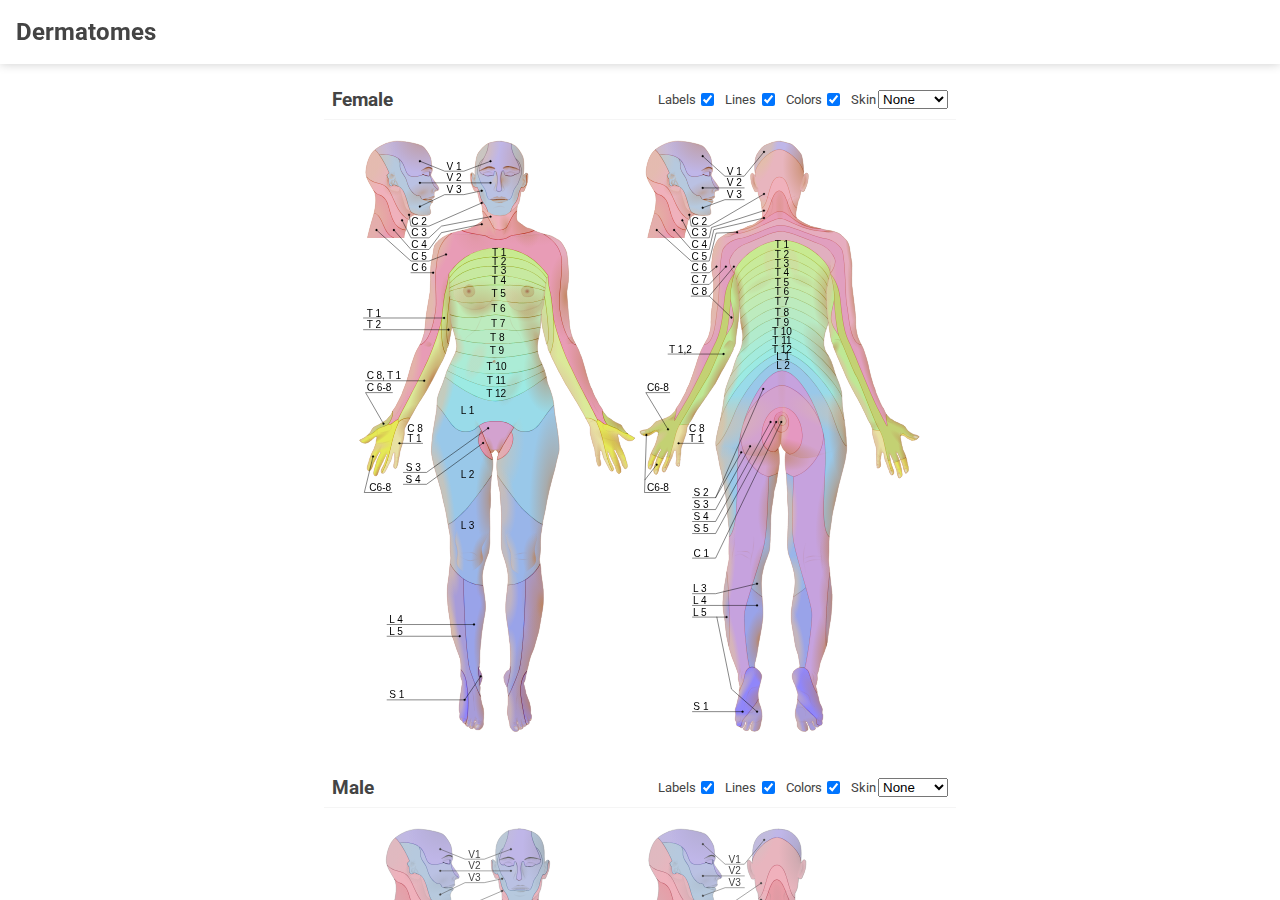
==== src/index.html @ c75bdf00 "first" ====
<!DOCTYPE html>
<html lang="en">
  <head>
    <meta charset="UTF-8" />
    <title>Dermatomes</title>
    <meta name="viewport" content="width=device-width, initial-scale=1.0" />
    <link rel="stylesheet" href="style.css" />
  </head>
  <body>
    <div class="header">
      <h1>Dermatomes</h1>
    </div>
    <div class="content">
      <div class="grid">
        <div class="row">
          <!-- <div id="female" class="col wrapper">
            <h2>Female</h2>
            <div class="row">
              <object data="assets/female.svg" type="image/svg+xml"></object>
              <form id="female" action="#">
                <div>
                  <label for="labels">Labels</label>
                  <input checked type="checkbox" id="labels" name="labels" />
                </div>
                <div>
                  <label for="lines">Lines</label>
                  <input checked type="checkbox" id="lines" name="lines" />
                </div>
                <div>
                  <label for="colors">Colors</label>
                  <input checked type="checkbox" id="colors" name="colors" />
                </div>
                <div>
                  <label for="skin-type">Skin</label>
                  <select name="skin-type" id="skin-type">
                    <option value="none">None</option>
                    <option value="light">Light</option>
                    <option value="medium">Medium</option>
                    <option value="dark">Dark</option>
                  </select>
                </div>
              </form>
            </div>
          </div> -->
          <div id="female" class="col wrapper">
            <form action="#">
              <h2>Female&nbsp;</h2>
              <div class="settings">
                <div>
                  <label for="labelsf">Labels</label>
                  <input checked type="checkbox" id="labelsf" name="labels" />
                </div>
                <div>
                  <label for="linesf">Lines</label>
                  <input checked type="checkbox" id="linesf" name="lines" />
                </div>
                <div>
                  <label for="colorsf">Colors</label>
                  <input checked type="checkbox" id="colorsf" name="colors" />
                </div>
                <div>
                  <label for="skin-typef">Skin</label>
                  <select name="skin-type" id="skin-typef">
                    <option value="none">None</option>
                    <option value="light">Light</option>
                    <option value="medium">Medium</option>
                    <option value="dark">Dark</option>
                  </select>
                </div>
              </div>
            </form>
            <object data="assets/female.svg" type="image/svg+xml"></object>
          </div>
          <div id="male" class="col wrapper">
            <form action="#">
              <h2>Male&nbsp;</h2>
              <div class="settings">
                <div>
                  <label for="labelsm">Labels</label>
                  <input checked type="checkbox" id="labelsm" name="labels" />
                </div>
                <div>
                  <label for="linesm">Lines</label>
                  <input checked type="checkbox" id="linesm" name="lines" />
                </div>
                <div>
                  <label for="colorsm">Colors</label>
                  <input checked type="checkbox" id="colorsm" name="colors" />
                </div>
                <div>
                  <label for="skin-typem">Skin</label>
                  <select name="skin-type" id="skin-typem">
                    <option value="none">None</option>
                    <option value="light">Light</option>
                    <option value="medium">Medium</option>
                    <option value="dark">Dark</option>
                  </select>
                </div>
              </div>
            </form>
            <object data="assets/male.svg" type="image/svg+xml"></object>
          </div>
        </div>
      </div>
      <div class="content_item">
        <h2>What are dermatomes?</h2>
        <p>
          A dermatome is an area of skin that is mainly supplied by afferent
          nerve fibres from the dorsal root of any given spinal nerve. There are
          8 cervical nerves (C1 being an exception with no dermatome), 12
          thoracic nerves (T1-T12), 5 lumbar nerves (L1-L5) and 5 sacral nerves
          (S1-S5). Each of these nerves relays sensation (including pain) from a
          particular region of skin to the brain.
        </p>
      </div>
      <div class="content_item">
        <h2>What are the dermatomes?</h2>
        <ul>
          <li>
            <strong>C2</strong> - At least one cm lateral to the occipital
            protuberance at the base of the skull. Alternately, a point at least
            3 cm (1.2 in) behind the ear.
          </li>
          <li>
            <strong>C3</strong> - In the supraclavicular fossa, at the
            midclavicular line.
          </li>
          <li><strong>C4</strong> - Over the acromioclavicular joint.</li>
          <li>
            <strong>C5</strong> - On the lateral (radial) side of the
            antecubital fossa, just proximally to the elbow.
          </li>
          <li>
            <strong>C6</strong> - On the dorsal surface of the proximal phalanx
            of the thumb.
          </li>
          <li>
            <strong>C7</strong> - On the dorsal surface of the proximal phalanx
            of the middle finger.
          </li>
          <li>
            <strong>C8</strong> - On the dorsal surface of the proximal phalanx
            of the little finger.
          </li>
          <li>
            <strong>T1</strong> - On the medial (ulnar) side of the antecubital
            fossa, just distal to the medial epicondyle of the humerus.
          </li>
          <li><strong>T2</strong> - At the apex of the axilla.</li>
          <li>
            <strong>T3</strong> - Intersection of the midclavicular line and the
            third intercostal space.
          </li>
          <li>
            <strong>T4</strong> - Intersection of the midclavicular line and the
            fourth intercostal space, located at the level of the nipples.
          </li>
          <li>
            <strong>T5</strong> - Intersection of the midclavicular line and the
            fifth intercostal space, horizontally located midway between the
            level of the nipples and the level of the xiphoid process.
          </li>
          <li>
            <strong>T6</strong> - Intersection of the midclavicular line and the
            horizontal level of the xiphoid process.
          </li>
          <li>
            <strong>T7</strong> - Intersection of the midclavicular line and the
            horizontal level at one quarter the distance between the level of
            the xiphoid process and the level of the umbilicus.
          </li>
          <li>
            <strong>T8</strong> - Intersection of the midclavicular line and the
            horizontal level at one half the distance between the level of the
            xiphoid process and the level of the umbilicus.
          </li>
          <li>
            <strong>T9</strong> - Intersection of the midclavicular line and the
            horizontal level at three quarters of the distance between the level
            of the xiphoid process and the level of the umbilicus.
          </li>
          <li>
            <strong>T10</strong> - Intersection of the midclavicular line, at
            the horizontal level of the umbilicus.
          </li>
          <li>
            <strong>T11</strong> - Intersection of the midclavicular line, at
            the horizontal level midway between the level of the umbilicus and
            the inguinal ligament.
          </li>
          <li>
            <strong>T12</strong> - Intersection of the midclavicular line and
            the midpoint of the inguinal ligament.
          </li>
          <li>
            <strong>L1</strong> - Midway between the key sensory points for T12
            and L2.[clarification needed]
          </li>
          <li>
            <strong>L2</strong> - On the anterior medial thigh, at the midpoint
            of a line connecting the midpoint of the inguinal ligament and the
            medial epicondyle of the femur.
          </li>
          <li><strong>L3</strong> - At the medial epicondyle of the femur.</li>
          <li><strong>L4</strong> - Over the medial malleolus.</li>
          <li>
            <strong>L5</strong> - On the dorsum of the foot at the third
            metatarsophalangeal joint.
          </li>
          <li><strong>S1</strong> - On the lateral aspect of the calcaneus.</li>
          <li><strong>S2</strong> - At the midpoint of the popliteal fossa.</li>
          <li>
            <strong>S3</strong> - Over the tuberosity of the ischium or
            intragluteal fold
          </li>
          <li>
            <strong>S4 and S5</strong> - In the perianal area, less than one cm
            lateral to the mucocutaneous zone
          </li>
        </ul>
      </div>
    </div>
  </body>
  <script>
    window.addEventListener('DOMContentLoaded', () => {
      const objects = {
        male: {
          labels: true,
          lines: true,
          colors: true,
          skinType: 'none',
        },
        female: {
          labels: true,
          lines: true,
          colors: true,
          skinType: 'none',
        },
      };
      const noColors = `
        --color12: #00000000;
        --color13: #00000000;
        --color14: #00000000;
        --color15: #00000000;
        --color16: #00000000;
        --color17: #00000000;
        --color18: #00000000;
        --color19: #00000000;
        --color20: #00000000;
        --color21: #00000000;
        --color22: #00000000;
        --color23: #00000000;
        --color24: #00000000;
        --color25: #00000000;
        --color26: #00000000;
        --color27: #00000000;
        --color28: #00000000;
        --color29: #00000000;
        --color30: #00000000;
        --color31: #00000000;
        --color32: #00000000;
        --color33: #00000000;
        --color34: #00000000;
        --color35: #00000000;
        --color36: #00000000;
        --color37: #00000000;
        --color38: #00000000;
        --color39: #00000000;
        --color40: #00000000;
        --color41: #00000000;
        --color42: #00000000;
        --color43: #00000000;
        --color44: #00000000;
        --color45: #00000000;
        --color46: #00000000;
        --color47: #00000000;
        --color48: #00000000;
        --color49: #00000000;
        --color50: #00000000;
        --color51: #00000000;
        --color52: #00000000;
        --color53: #00000000;
        --color54: #00000000;
        --color55: #00000000;`;
      const colors = `
        --color12: #e89cb6;
        --color13: #c8ea91;
        --color14: #c8ea9b;
        --color15: #c7e9a0;
        --color16: #c6eba7;
        --color17: #c5ebae;
        --color18: #c1ebb5;
        --color19: #bdebbe;
        --color20: #b8ebc5;
        --color21: #b2ebcc;
        --color22: #abecd6;
        --color23: #a4ebdd;
        --color24: #9ceae3;
        --color25: #bfb6e8;
        --color26: #bac1e3;
        --color27: #e8b5be;
        --color28: #b6c9de;
        --color29: #f0b1bc;
        --color30: #e89ca6;
        --color31: #e6adbf;
        --color32: #e5e956;
        --color33: #c3d173;
        --color34: #e8e1a2;
        --color35: #dbe999;
        --color36: #99dbe9;
        --color37: #99c8e9;
        --color38: #99b5e9;
        --color39: #99a3e9;
        --color40: #b5e8cc;
        --color41: #9086fa;
        --color42: #7a6ef8;
        --color43: #e598c1;
        --color44: #d3a2cf;
        --color45: #a79cd9;
        --color46: #b98e81;
        --color47: #d39d73;
        --color48: #b58066;
        --color49: #bc8f82;
        --color50: #e19fbf;
        --color51: #e1afbf;
        --color52: #e38db5;
        --color53: #d2a6b0;
        --color54: #bee895;
        --color55: #c6a2de;
      `;
      const skinTypes = {
        none: `
          /* eyebrows */
          --color1: #616161;
          /* head contour */
          --color2: #a5a5a5;
          --color3: #919191;
          --color4: #757575;
          /* shades */
          --color5: #8d8d8d80;
          --color7: #c6c6c680;
          --color10: #76767680;
          /* fingernails */
          --color6: #dcdcdc;
          /* nipples */
          --color8: #787878;
          --color9: #666666;
          /* lines */
          --color11: #c0c0c0;
        `,
        light: `
          /* eyebrows */
          --color1: #8d5337;
          /* head contour */
          --color2: #cb9889;
          --color3: #ad877c;
          --color4: #916c61;
          /* shades */
          --color5: #bd805180;
          --color7: #e0c1a180;
          --color10: #ac654380;
          /* fingernails */
          --color6: #e4dbce;
          /* nipples */
          --color8: #a46b4a;
          --color9: #a2571b;
          /* lines */
          --color11: #ddaa82;`,
        medium: `
          /* eyebrows */
          --color1: #3b2a14;
          /* head contour */
          --color2: #c58c65;
          --color3: #9e664d;
          --color4: #754c36;
          /* shades */
          --color5: #9e593480;
          --color7: #dd986680;
          --color10: #7d431f80;
          /* fingernails */
          --color6: #d7b49e;
          /* nipples */
          --color8: #73351f;
          --color9: #521e12;
          /* lines */
          --color11: #b37344;`,
        dark: `
          /* eyebrows */
          --color1: #2b1a0e;
          /* head contour */
          --color2: #88564b;
          --color3: #6c4438;
          --color4: #52342b;
          /* shades */
          --color5: #6c3a2480;
          --color7: #a3745e80;
          --color10: #522b1880;
          /* fingernails */
          --color6: #c19a75;
          /* nipples */
          --color8: #4a2716;
          --color9: #331a0f;
          /* lines */
          --color11: #7d4f3b;`,
      };

      const createStyle = (id, content) => {
        const style = document.createElementNS(
          'http://www.w3.org/2000/svg',
          'style'
        );
        style.id = id;
        style.textContent = content;
        return style;
      };
      const update = (id) => (ev) => {
        const svg = ev.target;
        // compare parent id to id
        if (svg.parentElement.id !== id) return;
        const svgDoc = svg.contentWindow.document;
        const svgEl = svgDoc.querySelector('svg');

        let content;
        if (!svgDoc.querySelector('#static-style')) {
          content = `
            body {
              margin: 0;
              padding: 0;
              display: flex;
              justify-content: center;
              align-items: center;
              overflow: hidden;
            }
        `;
          const bodyStyle = createStyle('static-style', content);
          svgEl.appendChild(bodyStyle);
        }
        let dynStyle = svgDoc.querySelector('#dyn-style');
        content = `
          :root {
            --label-color: #444;
          }
          @media (prefers-color-scheme: dark) {
            :root {
              --label-color: #777;
            }
          }
          #front-labels, #back-labels {
            display: ${objects[id].labels ? 'block' : 'none'};
          }
          #front-lines, #back-lines {
            display: ${objects[id].lines ? 'block' : 'none'};
          }
          `;
        if (!dynStyle) {
          dynStyle = createStyle('dyn-style', content);
          svgEl.appendChild(dynStyle);
        } else {
          dynStyle.textContent = content;
        }

        // set colors
        if (objects[id].colors) {
          dynStyle.textContent += `
            :root {
              ${colors}
            }
          `;
        } else {
          dynStyle.textContent += `
            :root {
              ${noColors}
            }
          `;
        }
        // set skin type
        dynStyle.textContent += `
            :root {
              ${skinTypes[objects[id].skinType]}
            }
          `;
      };
      // inject style into svg object
      const wrappers = document.querySelectorAll('.wrapper');
      wrappers.forEach((wrapper) => {
        const id = wrapper.id;
        const svg = wrapper.querySelector('object');
        const svgDoc = svg.contentWindow.document;
        const svgEl = svgDoc.querySelector('html');
        const style = createStyle('static-style', '');
        svgEl.appendChild(style);
        svg.addEventListener('load', update(id));
        // window.addEventListener('resize', update(id));

        const labelsCB = wrapper.querySelector('[name=labels]');
        labelsCB.addEventListener('change', (event) => {
          objects[id].labels = event.target.checked;
          update(id)({ target: svg });
        });

        const linesCB = wrapper.querySelector('[name=lines]');
        linesCB.addEventListener('change', (event) => {
          objects[id].lines = event.target.checked;
          update(id)({ target: svg });
        });

        const colorsCB = wrapper.querySelector('[name=colors]');
        colorsCB.addEventListener('change', (event) => {
          objects[id].colors = event.target.checked;
          update(id)({ target: svg });
        });

        const skinTypeSelect = wrapper.querySelector('[name=skin-type]');
        skinTypeSelect.addEventListener('change', (event) => {
          objects[id].skinType = event.target.value;
          update(id)({ target: svg });
        });
      });
      // on content scroll
      let barTimeout;
      const content = document.querySelector('.content');
      content.addEventListener('scroll', (event) => {
        if (barTimeout) {
          clearTimeout(barTimeout); //clear to reset
        }
        barTimeout = setTimeout(() => {
          content.classList.remove('scrolling');
        }, 500);
        content.classList.add('scrolling');
      });
    });
  </script>
</html>
---- src/style.css ----
@import url('https://fonts.googleapis.com/css?family=Roboto:400,700');

:root {
  --background-color: #fff;
  --color: #444;
  --color-light: #f5f5f5;
  --header-height: 4rem;
  --header-box-shadow: 0 0 10px rgba(0, 0, 0, 0.2);
  --wrapper-min-width: 600px;
  --scrollbar-color: #00000040;
}

/* dark mode */
@media (prefers-color-scheme: dark) {
  :root {
    --background-color: #181a1b;
    --color: #fff;
    --color-light: #444;
    --header-box-shadow: 0 0 10px rgba(0, 0, 0, 0.8);
  }
}

html {
  position: relative;
  top: var(--header-height);
}

*:focus-visible {
  outline: none;
}

body {
  font-family: 'Roboto', sans-serif;
  background-color: var(--background-color);
  color: var(--color);
  margin: 0;
  padding: 0;
  height: calc(100vh - var(--header-height));
  width: 100%;
  position: relative;
  top: 0;
  left: 0;
  right: 0;
  bottom: 0;
  display: flex;
}

.header {
  position: fixed;
  top: 0;
  left: 0;
  right: 0;
  height: var(--header-height);
  background-color: var(--background-color);
  box-shadow: var(--header-box-shadow);
  padding: 0 1rem;
}

.header h1 {
  margin: 0;
  padding: 0;
  line-height: var(--header-height);
  text-align: start;
  font-size: 1.5rem;
  font-weight: 700;
  color: var(--color);
}

h2 {
  font-size: 1.2rem;
}

.content_item li, .content_item p {
  font-size: 0.9rem;
}

.content {
  flex: 1;
  padding: 0 1rem;
  overflow-y: overlay;
}

.wrapper {
  margin-top: 1rem;
  min-width: var(--wrapper-min-width);
}

.grid {
  display: flex;
  flex-wrap: wrap;
  justify-content: center;
  max-width: 100%;
}

.row {
  display: flex;
  flex-wrap: wrap;
  justify-content: space-evenly;
  width: 100%;
}

.col {
  display: flex;
  flex-direction: column;
}

object {
  margin: 1rem;
  height: 33vw;
  width: 33vw;
  min-width: calc(var(--wrapper-min-width));
  min-height: calc(var(--wrapper-min-width));
}

form {
  padding: 0.5rem;
  border-bottom: 1px solid var(--color-light);
  display: flex;
  flex-direction: row;
  justify-content: space-between;
  align-items: center;
}

form > h2 {
  margin: 0;
}

div.settings {
  display: flex;
  flex-direction: row;
  justify-content: space-between;
  align-items: center;
  column-gap: 0.5rem;
}

div.settings > div {
  display: flex;
  justify-content: space-between;
  align-items: center;
  column-gap: 0.1rem;
}

div.settings > div > label {
  font-size: 0.8rem;
  user-select: none;
}

/* small screens */
@media (max-width: 700px) {
  :root {
    --wrapper-min-width: 0;
  }
  h2 {
    font-size: 1rem;
  }
  .content {
    padding: 0;
  }
  object {
    margin: 0.5rem 0;
    min-width: 100vw;
    min-height: 100vw;
  }
}

/* scrollbars */
::-webkit-scrollbar {
  display: block;
  width: 12px;
}
::-webkit-scrollbar-track, ::-webkit-scrollbar-track:hover {
  background-color: #00000000;
}
::-webkit-scrollbar-track-piece, ::-webkit-scrollbar-track-piece:hover {
  background-color: #00000000;
}

::-webkit-scrollbar-thumb {
  background-color: #00000000;
  border: 4px solid transparent;
  border-radius: 8px;
  box-shadow: none;
  transition: box-shadow 1s;
  /* box-shadow: 3px 0px 0px 3px var(--scrollbar-color) inset; */
  /* opacity: 0; */
  /* box-shadow: 3px 0px 0px 3px var(--scrollbar-color) inset; */
  /* opacity: 0.5; */
  /* transition: box-shadow 0.2s ease-in-out; */
}

.scrolling::-webkit-scrollbar-thumb {
  /* box-shadow: 3px 0px 0px 3px var(--scrollbar-color) inset;
  transition: box-shadow 1s ease-in-out; */
  box-shadow: 3px 0px 0px 3px var(--scrollbar-color) inset;
  transition: box-shadow 1s ease-in-out;
}

.scrolling, ::-webkit-scrollbar-thumb:hover {
  /* --scrollbar-color: #00000040 !important; */
}
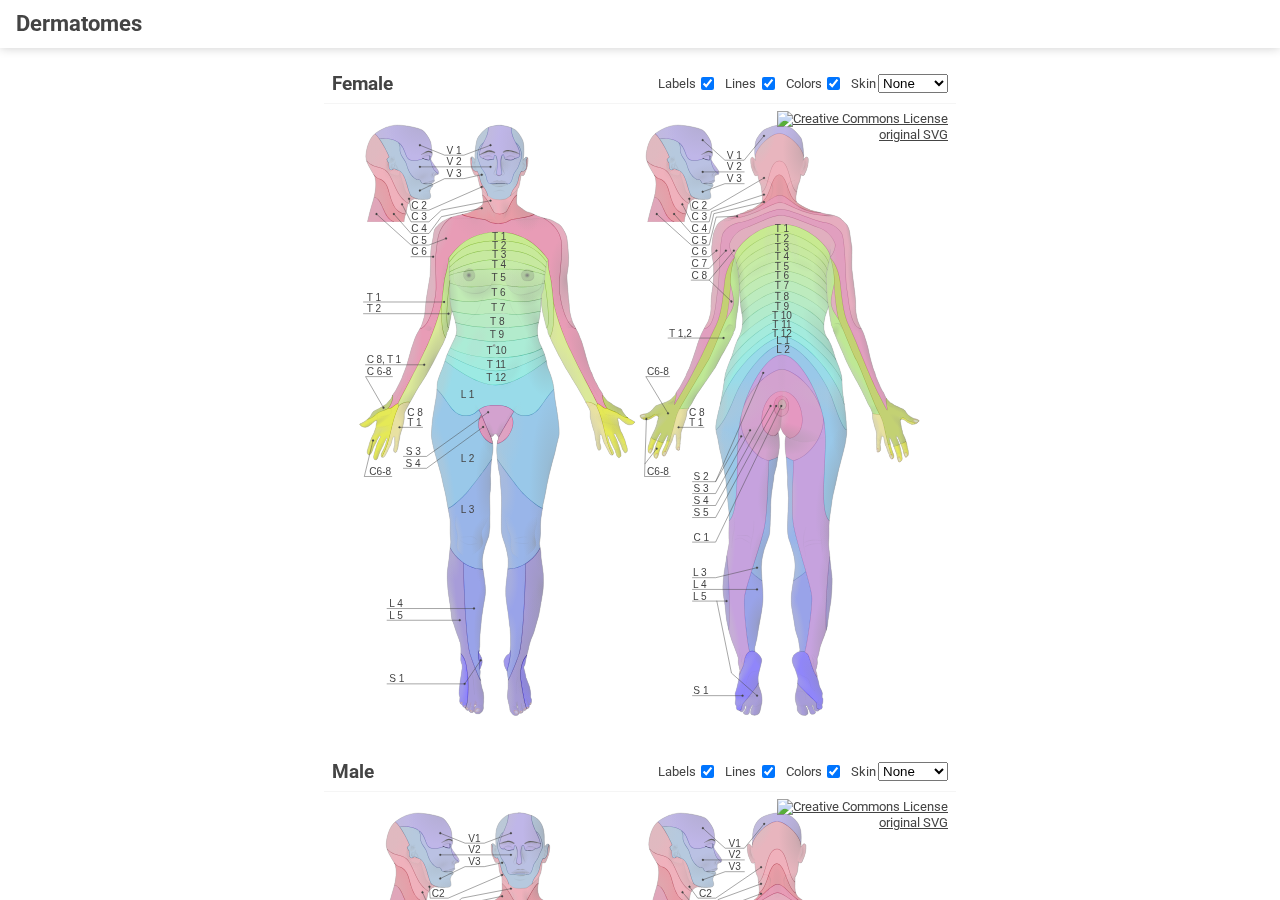
==== commit 2bbb0b7d: "v1 final" ====
--- a/src/index.html
+++ b/src/index.html
@@ -5,6 +5,7 @@
     <title>Dermatomes</title>
     <meta name="viewport" content="width=device-width, initial-scale=1.0" />
     <link rel="stylesheet" href="style.css" />
+    <script src="dermatomes.js" defer></script>
   </head>
   <body>
     <div class="header">
@@ -13,35 +14,6 @@
     <div class="content">
       <div class="grid">
         <div class="row">
-          <!-- <div id="female" class="col wrapper">
-            <h2>Female</h2>
-            <div class="row">
-              <object data="assets/female.svg" type="image/svg+xml"></object>
-              <form id="female" action="#">
-                <div>
-                  <label for="labels">Labels</label>
-                  <input checked type="checkbox" id="labels" name="labels" />
-                </div>
-                <div>
-                  <label for="lines">Lines</label>
-                  <input checked type="checkbox" id="lines" name="lines" />
-                </div>
-                <div>
-                  <label for="colors">Colors</label>
-                  <input checked type="checkbox" id="colors" name="colors" />
-                </div>
-                <div>
-                  <label for="skin-type">Skin</label>
-                  <select name="skin-type" id="skin-type">
-                    <option value="none">None</option>
-                    <option value="light">Light</option>
-                    <option value="medium">Medium</option>
-                    <option value="dark">Dark</option>
-                  </select>
-                </div>
-              </form>
-            </div>
-          </div> -->
           <div id="female" class="col wrapper">
             <form action="#">
               <h2>Female&nbsp;</h2>
@@ -68,6 +40,22 @@
                   </select>
                 </div>
               </div>
+              <div class="cc">
+                <a
+                  rel="license"
+                  href="http://creativecommons.org/publicdomain/zero/1.0/"
+                  target="_blank">
+                  <img
+                    alt="Creative Commons License"
+                    style="border-width: 0"
+                    src="https://i.creativecommons.org/p/zero/1.0/88x31.png" />
+                </a>
+                <a
+                  href="https://commons.wikimedia.org/wiki/Dermatomes_3D_shaded_true_SVG"
+                  target="_blank"
+                  >original SVG</a
+                >
+              </div>
             </form>
             <object data="assets/female.svg" type="image/svg+xml"></object>
           </div>
@@ -96,6 +84,20 @@
                     <option value="dark">Dark</option>
                   </select>
                 </div>
+              </div>
+              <div class="cc">
+                <a
+                  rel="license"
+                  href="http://creativecommons.org/publicdomain/zero/1.0/">
+                  <img
+                    alt="Creative Commons License"
+                    style="border-width: 0"
+                    src="https://i.creativecommons.org/p/zero/1.0/88x31.png" />
+                </a>
+                <a
+                  href="https://commons.wikimedia.org/wiki/Dermatomes_3D_shaded_true_SVG"
+                  >original SVG</a
+                >
               </div>
             </form>
             <object data="assets/male.svg" type="image/svg+xml"></object>
@@ -221,313 +223,4 @@
       </div>
     </div>
   </body>
-  <script>
-    window.addEventListener('DOMContentLoaded', () => {
-      const objects = {
-        male: {
-          labels: true,
-          lines: true,
-          colors: true,
-          skinType: 'none',
-        },
-        female: {
-          labels: true,
-          lines: true,
-          colors: true,
-          skinType: 'none',
-        },
-      };
-      const noColors = `
-        --color12: #00000000;
-        --color13: #00000000;
-        --color14: #00000000;
-        --color15: #00000000;
-        --color16: #00000000;
-        --color17: #00000000;
-        --color18: #00000000;
-        --color19: #00000000;
-        --color20: #00000000;
-        --color21: #00000000;
-        --color22: #00000000;
-        --color23: #00000000;
-        --color24: #00000000;
-        --color25: #00000000;
-        --color26: #00000000;
-        --color27: #00000000;
-        --color28: #00000000;
-        --color29: #00000000;
-        --color30: #00000000;
-        --color31: #00000000;
-        --color32: #00000000;
-        --color33: #00000000;
-        --color34: #00000000;
-        --color35: #00000000;
-        --color36: #00000000;
-        --color37: #00000000;
-        --color38: #00000000;
-        --color39: #00000000;
-        --color40: #00000000;
-        --color41: #00000000;
-        --color42: #00000000;
-        --color43: #00000000;
-        --color44: #00000000;
-        --color45: #00000000;
-        --color46: #00000000;
-        --color47: #00000000;
-        --color48: #00000000;
-        --color49: #00000000;
-        --color50: #00000000;
-        --color51: #00000000;
-        --color52: #00000000;
-        --color53: #00000000;
-        --color54: #00000000;
-        --color55: #00000000;`;
-      const colors = `
-        --color12: #e89cb6;
-        --color13: #c8ea91;
-        --color14: #c8ea9b;
-        --color15: #c7e9a0;
-        --color16: #c6eba7;
-        --color17: #c5ebae;
-        --color18: #c1ebb5;
-        --color19: #bdebbe;
-        --color20: #b8ebc5;
-        --color21: #b2ebcc;
-        --color22: #abecd6;
-        --color23: #a4ebdd;
-        --color24: #9ceae3;
-        --color25: #bfb6e8;
-        --color26: #bac1e3;
-        --color27: #e8b5be;
-        --color28: #b6c9de;
-        --color29: #f0b1bc;
-        --color30: #e89ca6;
-        --color31: #e6adbf;
-        --color32: #e5e956;
-        --color33: #c3d173;
-        --color34: #e8e1a2;
-        --color35: #dbe999;
-        --color36: #99dbe9;
-        --color37: #99c8e9;
-        --color38: #99b5e9;
-        --color39: #99a3e9;
-        --color40: #b5e8cc;
-        --color41: #9086fa;
-        --color42: #7a6ef8;
-        --color43: #e598c1;
-        --color44: #d3a2cf;
-        --color45: #a79cd9;
-        --color46: #b98e81;
-        --color47: #d39d73;
-        --color48: #b58066;
-        --color49: #bc8f82;
-        --color50: #e19fbf;
-        --color51: #e1afbf;
-        --color52: #e38db5;
-        --color53: #d2a6b0;
-        --color54: #bee895;
-        --color55: #c6a2de;
-      `;
-      const skinTypes = {
-        none: `
-          /* eyebrows */
-          --color1: #616161;
-          /* head contour */
-          --color2: #a5a5a5;
-          --color3: #919191;
-          --color4: #757575;
-          /* shades */
-          --color5: #8d8d8d80;
-          --color7: #c6c6c680;
-          --color10: #76767680;
-          /* fingernails */
-          --color6: #dcdcdc;
-          /* nipples */
-          --color8: #787878;
-          --color9: #666666;
-          /* lines */
-          --color11: #c0c0c0;
-        `,
-        light: `
-          /* eyebrows */
-          --color1: #8d5337;
-          /* head contour */
-          --color2: #cb9889;
-          --color3: #ad877c;
-          --color4: #916c61;
-          /* shades */
-          --color5: #bd805180;
-          --color7: #e0c1a180;
-          --color10: #ac654380;
-          /* fingernails */
-          --color6: #e4dbce;
-          /* nipples */
-          --color8: #a46b4a;
-          --color9: #a2571b;
-          /* lines */
-          --color11: #ddaa82;`,
-        medium: `
-          /* eyebrows */
-          --color1: #3b2a14;
-          /* head contour */
-          --color2: #c58c65;
-          --color3: #9e664d;
-          --color4: #754c36;
-          /* shades */
-          --color5: #9e593480;
-          --color7: #dd986680;
-          --color10: #7d431f80;
-          /* fingernails */
-          --color6: #d7b49e;
-          /* nipples */
-          --color8: #73351f;
-          --color9: #521e12;
-          /* lines */
-          --color11: #b37344;`,
-        dark: `
-          /* eyebrows */
-          --color1: #2b1a0e;
-          /* head contour */
-          --color2: #88564b;
-          --color3: #6c4438;
-          --color4: #52342b;
-          /* shades */
-          --color5: #6c3a2480;
-          --color7: #a3745e80;
-          --color10: #522b1880;
-          /* fingernails */
-          --color6: #c19a75;
-          /* nipples */
-          --color8: #4a2716;
-          --color9: #331a0f;
-          /* lines */
-          --color11: #7d4f3b;`,
-      };
-
-      const createStyle = (id, content) => {
-        const style = document.createElementNS(
-          'http://www.w3.org/2000/svg',
-          'style'
-        );
-        style.id = id;
-        style.textContent = content;
-        return style;
-      };
-      const update = (id) => (ev) => {
-        const svg = ev.target;
-        // compare parent id to id
-        if (svg.parentElement.id !== id) return;
-        const svgDoc = svg.contentWindow.document;
-        const svgEl = svgDoc.querySelector('svg');
-
-        let content;
-        if (!svgDoc.querySelector('#static-style')) {
-          content = `
-            body {
-              margin: 0;
-              padding: 0;
-              display: flex;
-              justify-content: center;
-              align-items: center;
-              overflow: hidden;
-            }
-        `;
-          const bodyStyle = createStyle('static-style', content);
-          svgEl.appendChild(bodyStyle);
-        }
-        let dynStyle = svgDoc.querySelector('#dyn-style');
-        content = `
-          :root {
-            --label-color: #444;
-          }
-          @media (prefers-color-scheme: dark) {
-            :root {
-              --label-color: #777;
-            }
-          }
-          #front-labels, #back-labels {
-            display: ${objects[id].labels ? 'block' : 'none'};
-          }
-          #front-lines, #back-lines {
-            display: ${objects[id].lines ? 'block' : 'none'};
-          }
-          `;
-        if (!dynStyle) {
-          dynStyle = createStyle('dyn-style', content);
-          svgEl.appendChild(dynStyle);
-        } else {
-          dynStyle.textContent = content;
-        }
-
-        // set colors
-        if (objects[id].colors) {
-          dynStyle.textContent += `
-            :root {
-              ${colors}
-            }
-          `;
-        } else {
-          dynStyle.textContent += `
-            :root {
-              ${noColors}
-            }
-          `;
-        }
-        // set skin type
-        dynStyle.textContent += `
-            :root {
-              ${skinTypes[objects[id].skinType]}
-            }
-          `;
-      };
-      // inject style into svg object
-      const wrappers = document.querySelectorAll('.wrapper');
-      wrappers.forEach((wrapper) => {
-        const id = wrapper.id;
-        const svg = wrapper.querySelector('object');
-        const svgDoc = svg.contentWindow.document;
-        const svgEl = svgDoc.querySelector('html');
-        const style = createStyle('static-style', '');
-        svgEl.appendChild(style);
-        svg.addEventListener('load', update(id));
-        // window.addEventListener('resize', update(id));
-
-        const labelsCB = wrapper.querySelector('[name=labels]');
-        labelsCB.addEventListener('change', (event) => {
-          objects[id].labels = event.target.checked;
-          update(id)({ target: svg });
-        });
-
-        const linesCB = wrapper.querySelector('[name=lines]');
-        linesCB.addEventListener('change', (event) => {
-          objects[id].lines = event.target.checked;
-          update(id)({ target: svg });
-        });
-
-        const colorsCB = wrapper.querySelector('[name=colors]');
-        colorsCB.addEventListener('change', (event) => {
-          objects[id].colors = event.target.checked;
-          update(id)({ target: svg });
-        });
-
-        const skinTypeSelect = wrapper.querySelector('[name=skin-type]');
-        skinTypeSelect.addEventListener('change', (event) => {
-          objects[id].skinType = event.target.value;
-          update(id)({ target: svg });
-        });
-      });
-      // on content scroll
-      let barTimeout;
-      const content = document.querySelector('.content');
-      content.addEventListener('scroll', (event) => {
-        if (barTimeout) {
-          clearTimeout(barTimeout); //clear to reset
-        }
-        barTimeout = setTimeout(() => {
-          content.classList.remove('scrolling');
-        }, 500);
-        content.classList.add('scrolling');
-      });
-    });
-  </script>
 </html>
--- a/src/style.css
+++ b/src/style.css
@@ -4,10 +4,10 @@
   --background-color: #fff;
   --color: #444;
   --color-light: #f5f5f5;
-  --header-height: 4rem;
+  --header-height: 3rem;
   --header-box-shadow: 0 0 10px rgba(0, 0, 0, 0.2);
   --wrapper-min-width: 600px;
-  --scrollbar-color: #00000040;
+  --scrollbar-color: #00000000;
 }
 
 /* dark mode */
@@ -27,6 +27,10 @@
 
 *:focus-visible {
   outline: none;
+}
+
+a {
+  color: var(--color);
 }
 
 body {
@@ -61,7 +65,7 @@
   padding: 0;
   line-height: var(--header-height);
   text-align: start;
-  font-size: 1.5rem;
+  font-size: 1.35rem;
   font-weight: 700;
   color: var(--color);
 }
@@ -78,6 +82,7 @@
   flex: 1;
   padding: 0 1rem;
   overflow-y: overlay;
+  overflow-x: hidden;
 }
 
 .wrapper {
@@ -113,6 +118,7 @@
 }
 
 form {
+  position: relative;
   padding: 0.5rem;
   border-bottom: 1px solid var(--color-light);
   display: flex;
@@ -130,6 +136,7 @@
   flex-direction: row;
   justify-content: space-between;
   align-items: center;
+  flex-wrap: wrap;
   column-gap: 0.5rem;
 }
 
@@ -143,6 +150,43 @@
 div.settings > div > label {
   font-size: 0.8rem;
   user-select: none;
+}
+
+/* license */
+.cc {
+  position: absolute;
+  display: flex;
+  flex-direction: column;
+  justify-content: flex-end;
+  align-items: flex-end;
+  top: 100%;
+  right: 0;
+  padding: 0.5rem;
+  font-size: 0.8rem;
+  color: var(--color);
+  background-color: #00000000;
+}
+
+
+/* scrollbars */
+::-webkit-scrollbar {
+  display: block;
+  width: 12px;
+}
+::-webkit-scrollbar-track, ::-webkit-scrollbar-track:hover {
+  background-color: #00000000;
+}
+::-webkit-scrollbar-track-piece, ::-webkit-scrollbar-track-piece:hover {
+  background-color: #00000000;
+}
+::-webkit-scrollbar-thumb, ::-webkit-scrollbar-thumb:hover {
+  background-color: #00000000;
+  border: 4px solid transparent;
+  border-radius: 8px;
+  box-shadow: 3px 0px 0px 3px var(--scrollbar-color) inset;
+}
+.scrolling, ::-webkit-scrollbar-thumb:hover {
+  --scrollbar-color: #00000040;
 }
 
 /* small screens */
@@ -161,40 +205,9 @@
     min-width: 100vw;
     min-height: 100vw;
   }
-}
-
-/* scrollbars */
-::-webkit-scrollbar {
-  display: block;
-  width: 12px;
-}
-::-webkit-scrollbar-track, ::-webkit-scrollbar-track:hover {
-  background-color: #00000000;
-}
-::-webkit-scrollbar-track-piece, ::-webkit-scrollbar-track-piece:hover {
-  background-color: #00000000;
-}
-
-::-webkit-scrollbar-thumb {
-  background-color: #00000000;
-  border: 4px solid transparent;
-  border-radius: 8px;
-  box-shadow: none;
-  transition: box-shadow 1s;
-  /* box-shadow: 3px 0px 0px 3px var(--scrollbar-color) inset; */
-  /* opacity: 0; */
-  /* box-shadow: 3px 0px 0px 3px var(--scrollbar-color) inset; */
-  /* opacity: 0.5; */
-  /* transition: box-shadow 0.2s ease-in-out; */
-}
-
-.scrolling::-webkit-scrollbar-thumb {
-  /* box-shadow: 3px 0px 0px 3px var(--scrollbar-color) inset;
-  transition: box-shadow 1s ease-in-out; */
-  box-shadow: 3px 0px 0px 3px var(--scrollbar-color) inset;
-  transition: box-shadow 1s ease-in-out;
-}
-
-.scrolling, ::-webkit-scrollbar-thumb:hover {
-  /* --scrollbar-color: #00000040 !important; */
+  .cc {
+    position: relative;
+    top: 0;
+    padding: 0.5rem 0.5rem 0 0.5rem;
+  }
 }